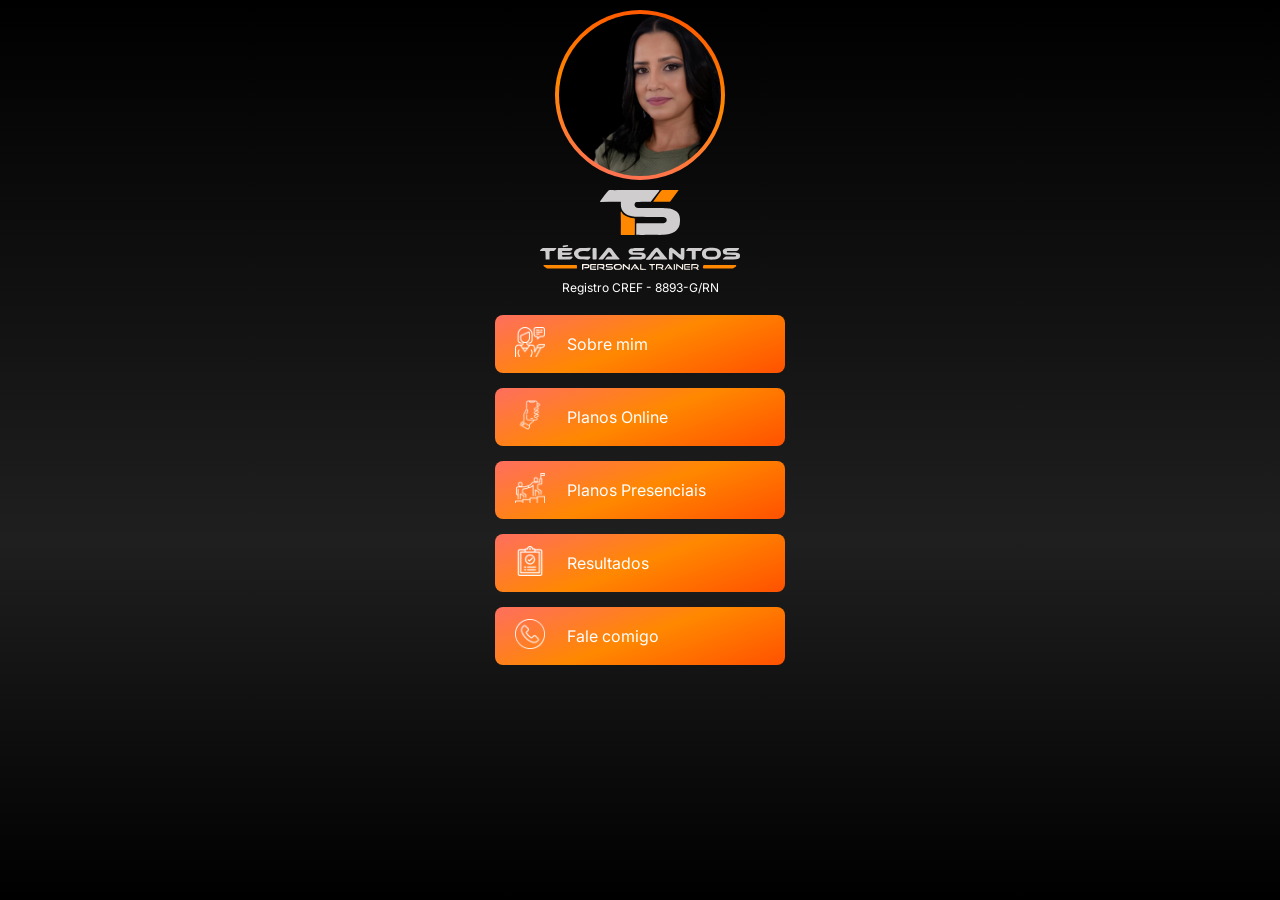
==== index.html @ c2553405 "Linktree e pagina sobre mim" ====
<!doctype html>
<html lang="en">
  <head>
    <meta charset="UTF-8" />
    <meta name="viewport" content="width=div>, initial-scale=1.0" />
    <title>Document</title>
    <link rel="stylesheet" href="./src/styles/index.css" />
  </head>
  <body>
    <main class="container">
      <header>
        <div class="foto">
          <img class="foto-pessoal" src="./src/assets/imagens/personal2.jpeg" />
        </div>

        <img class="logo" src="./src/assets/icons/Logo carlinha.svg" />

        <img class="sub-logo" src="./src/assets/icons/Logo carlinha 2.svg" />

        <p>Registro CREF - 8893-G/RN</p>
      </header>
      <div class="links">
        <button type="button" onclick="location.href = './sobremim.html'">
          <span><img src="./src/assets/icons/support.png" /></span>
          <span>Sobre mim</span>
        </button>
        <button>
          <span class="icon"> <img src="./src/assets/icons/phone.png" /></span>
          <span>Planos Online</span>
        </button>
        <button>
          <span class="icon">
            <img src="./src/assets/icons/leadership.png" />
          </span>
          <span>Planos Presenciais</span>
        </button>
        <button>
          <span class="icon">
            <img src="./src/assets/icons/medical-result.png" />
          </span>
          <span>Resultados</span>
        </button>
        <a
          href="https://wa.me/555584991476410?text=Oi%21%20Tenho%20interesse%20em%20contratar%20sua%20consultoria%20e%20queria%20mais%20informa%C3%A7%C3%B5es."
          target="_blank"
        >
          <button>
            <span class="icon">
              <img src="./src/assets/icons/phone-call.png" />
            </span>
            <span>Fale comigo</span>
          </button>
        </a>
      </div>
    </main>
  </body>
</html>
---- src/styles/index.css ----
@import url(styleGlobal.css);
a {
  text-decoration: none;
  color: inherit;
}
.container {
  max-width: 1024px;
  margin: 0 auto;
  padding-top: 10px;
  display: flex;
  flex-direction: column;
  align-items: center;
}
header {
  display: flex;
  flex-direction: column;
  justify-content: center;
  align-items: center;
}
.foto {
  width: 170px;
  height: 170px;
  padding: 4px;
  border-radius: 50%;
  background: linear-gradient(
    10deg,
    var(--laranja),
    var(--amarelo),
    var(--vermelho)
  );
  overflow: hidden;
}
.foto img {
  width: 100%;
  height: 100%;
  object-fit: cover;
  border-radius: 50%;
  object-position: center top;
  display: block;
}

.logo {
  max-width: 80px;
  margin-top: 10px;
  margin-bottom: 10px;
}
.sub-logo {
  width: 200px;
}
p {
  text-align: right;
  color: white;
  margin-top: 10px;
  font-size: 12px;
}
.links {
  display: flex;
  flex-direction: column;
  gap: 15px;
  margin-top: 20px;
  margin-bottom: 20px;
}

.links button {
  background: linear-gradient(
    160deg,
    var(--laranja),
    var(--amarelo),
    var(--vermelho)
  );
  font-size: 16px;
  color: #fff;
  border: none;
  padding: 12px 20px;
  width: 290px;
  border-radius: 8px;
  cursor: pointer;
  display: flex;
  align-items: center;
  gap: 12px;
}

button img {
  max-width: 30px;
  margin-right: 10px;
  filter: brightness(0) invert(1); /*transforma qualquer imagem em branca*/
}
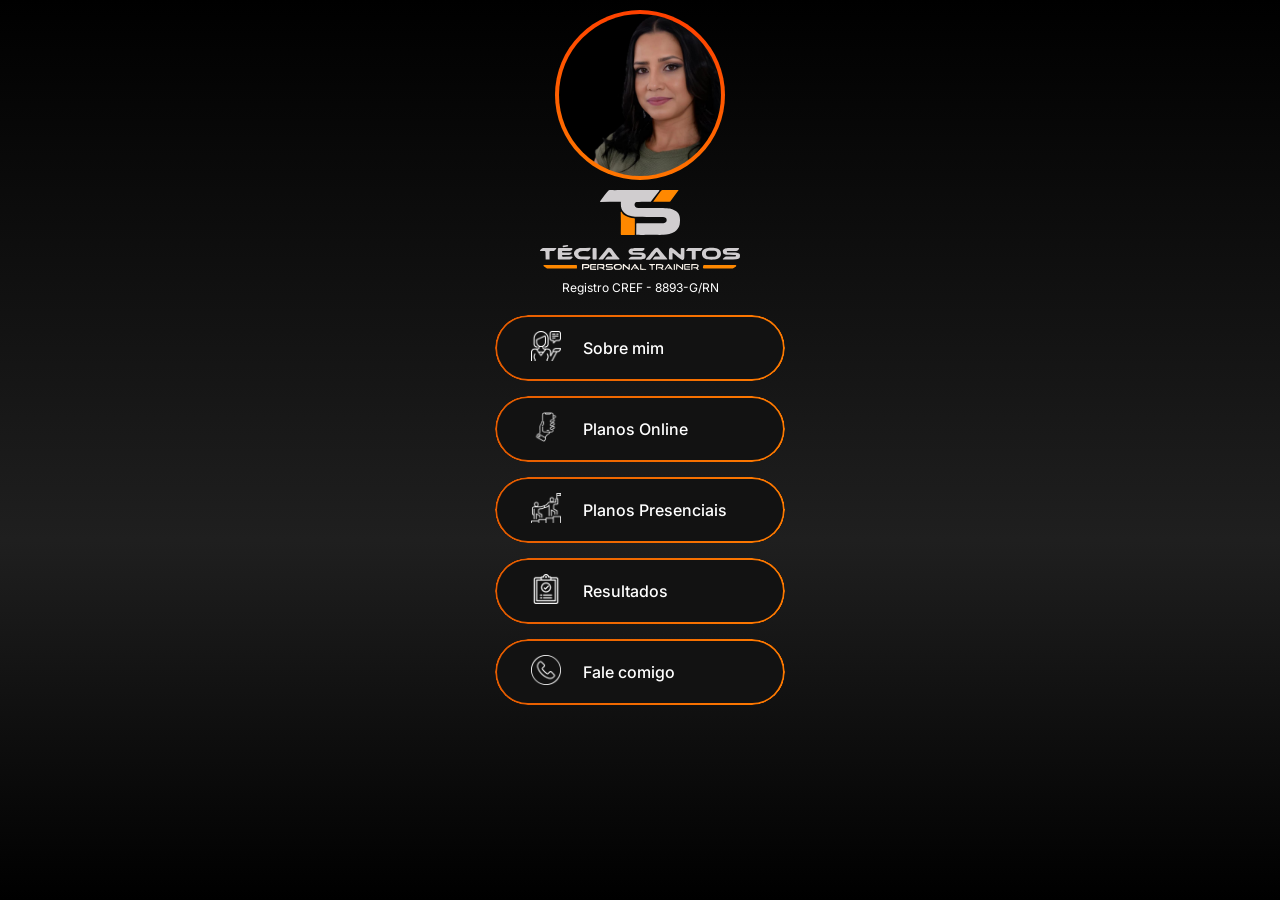
==== commit 0d595e41: "adiciona planos presenciais" ====
--- a/index.html
+++ b/index.html
@@ -24,11 +24,14 @@
           <span><img src="./src/assets/icons/support.png" /></span>
           <span>Sobre mim</span>
         </button>
-        <button>
+        <button type="button" onclick="location.href = './planosonline.html'">
           <span class="icon"> <img src="./src/assets/icons/phone.png" /></span>
           <span>Planos Online</span>
         </button>
-        <button>
+        <button
+          type="button"
+          onclick="location.href = './planospresenciais.html'"
+        >
           <span class="icon">
             <img src="./src/assets/icons/leadership.png" />
           </span>
--- a/src/styles/index.css
+++ b/src/styles/index.css
@@ -22,12 +22,7 @@
   height: 170px;
   padding: 4px;
   border-radius: 50%;
-  background: linear-gradient(
-    10deg,
-    var(--laranja),
-    var(--amarelo),
-    var(--vermelho)
-  );
+  background: linear-gradient(10deg, var(--laranja), var(--vermelho));
   overflow: hidden;
 }
 .foto img {
@@ -61,27 +56,61 @@
   margin-bottom: 20px;
 }
 
-.links button {
-  background: linear-gradient(
-    160deg,
-    var(--laranja),
-    var(--amarelo),
-    var(--vermelho)
-  );
-  font-size: 16px;
-  color: #fff;
-  border: none;
-  padding: 12px 20px;
-  width: 290px;
-  border-radius: 8px;
-  cursor: pointer;
-  display: flex;
-  align-items: center;
-  gap: 12px;
-}
-
 button img {
   max-width: 30px;
   margin-right: 10px;
   filter: brightness(0) invert(1); /*transforma qualquer imagem em branca*/
 }
+
+button {
+  position: relative;
+  padding: 16px 36px;
+  border-radius: 999px;
+  background: #121212;
+  color: #fff;
+  font-size: 16px;
+  font-weight: 500;
+  border: none;
+  cursor: pointer;
+  overflow: hidden;
+  width: 290px;
+  display: flex;
+
+  align-items: center;
+  gap: 12px;
+}
+
+button::before {
+  content: "";
+  position: absolute;
+  inset: 0;
+  padding: 2px;
+  border-radius: inherit;
+
+  background: linear-gradient(
+    90deg,
+    #e65c00,
+    /* laranja mais escuro */ #ff7a00,
+
+    /* mais claro */ #ff7a00,
+    #e65c00
+  );
+
+  background-size: 300% 100%; /* IMPORTANTE */
+  background-position: 0% 50%; /* COMEÇA AQUI */
+  animation: border-flow 4s linear infinite;
+
+  -webkit-mask:
+    linear-gradient(#fff 0 0) content-box,
+    linear-gradient(#fff 0 0);
+  -webkit-mask-composite: xor;
+  mask-composite: exclude;
+}
+@keyframes border-flow {
+  0% {
+    background-position: 0% 50%;
+  }
+  100% {
+    background-position: 300% 50%;
+  }
+}
